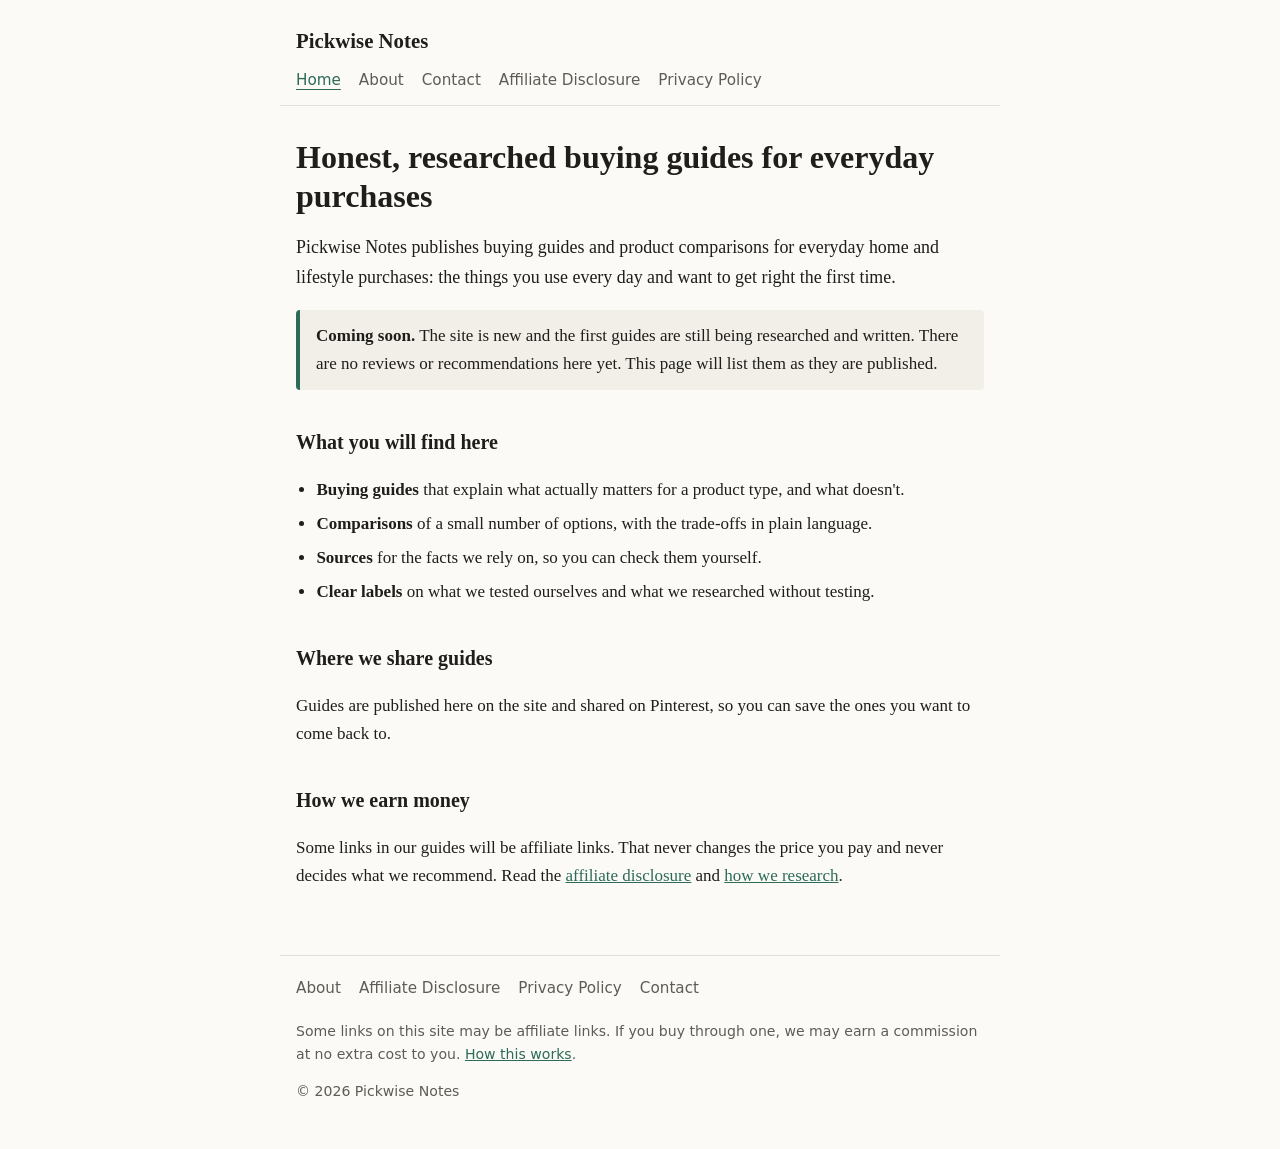
==== index.html @ c0d1dd4f "Placeholder site: home, about, contact, disclosure, privacy Co-Authored-By: Claude Opus 5.5 <noreply" ====
<!doctype html>
<html lang="en">
<head>
<meta charset="utf-8">
<meta name="viewport" content="width=device-width, initial-scale=1">
<title>Pickwise Notes: honest buying guides for everyday purchases</title>
<meta name="description" content="Honest, researched buying guides and comparisons for everyday home and lifestyle purchases.">
<link rel="stylesheet" href="style.css">
</head>
<body>
<header class="site-header">
  <a class="brand" href="index.html">Pickwise Notes</a>
  <nav aria-label="Main">
    <a href="index.html" aria-current="page">Home</a>
    <a href="about.html">About</a>
    <a href="contact.html">Contact</a>
    <a href="disclosure.html">Affiliate Disclosure</a>
    <a href="privacy.html">Privacy Policy</a>
  </nav>
</header>
<main>
<section class="hero">
  <h1>Honest, researched buying guides for everyday purchases</h1>
  <p class="lead">Pickwise Notes publishes buying guides and product comparisons for everyday home and
  lifestyle purchases: the things you use every day and want to get right the first time.</p>
</section>
<p class="notice"><strong>Coming soon.</strong> The site is new and the first guides are still being
researched and written. There are no reviews or recommendations here yet. This page will list them as
they are published.</p>
<h2>What you will find here</h2>
<ul>
  <li><strong>Buying guides</strong> that explain what actually matters for a product type, and what doesn't.</li>
  <li><strong>Comparisons</strong> of a small number of options, with the trade-offs in plain language.</li>
  <li><strong>Sources</strong> for the facts we rely on, so you can check them yourself.</li>
  <li><strong>Clear labels</strong> on what we tested ourselves and what we researched without testing.</li>
</ul>
<h2>Where we share guides</h2>
<p>Guides are published here on the site and shared on Pinterest, so you can save the ones you want
to come back to.</p>
<h2>How we earn money</h2>
<p>Some links in our guides will be affiliate links. That never changes the price you pay and never
decides what we recommend. Read the <a href="disclosure.html">affiliate disclosure</a> and
<a href="about.html">how we research</a>.</p>
</main>
<footer class="site-footer">
  <nav aria-label="Footer">
    <a href="about.html">About</a>
    <a href="disclosure.html">Affiliate Disclosure</a>
    <a href="privacy.html">Privacy Policy</a>
    <a href="contact.html">Contact</a>
  </nav>
  <p>Some links on this site may be affiliate links. If you buy through one, we may earn a commission
  at no extra cost to you. <a href="disclosure.html">How this works</a>.</p>
  <p>&copy; 2026 Pickwise Notes</p>
</footer>
</body>
</html>
---- style.css ----
:root {
  --bg: #fbfaf7;
  --surface: #f1efe8;
  --text: #1f1e1b;
  --muted: #5f5c55;
  --accent: #2d6a58;
  --line: #e2dfd6;
}
@media (prefers-color-scheme: dark) {
  :root { --bg: #161715; --surface: #20211e; --text: #ecebe6; --muted: #aaa79f; --accent: #82c4b0; --line: #2f302c; }
}
* { box-sizing: border-box; }
html { -webkit-text-size-adjust: 100%; }
body {
  margin: 0; background: var(--bg); color: var(--text);
  font: 17px/1.65 Georgia, "Times New Roman", serif;
}
.site-header, main, .site-footer { max-width: 720px; margin: 0 auto; padding-left: 16px; padding-right: 16px; }
.site-header { padding-top: 24px; padding-bottom: 8px; border-bottom: 1px solid var(--line); }
.brand { display: inline-block; margin-bottom: 6px; font-weight: bold; font-size: 1.3rem; color: var(--text); text-decoration: none; }
nav { display: flex; flex-wrap: wrap; gap: 4px 18px; font-family: system-ui, -apple-system, "Segoe UI", sans-serif; font-size: .95rem; }
nav a { color: var(--muted); text-decoration: none; padding: 4px 0; }
nav a:hover, nav a[aria-current="page"] { color: var(--accent); text-decoration: underline; text-underline-offset: 4px; }
main { padding-top: 16px; padding-bottom: 48px; }
h1 { font-size: 2rem; line-height: 1.2; margin: .5em 0 .5em; }
h2 { font-size: 1.25rem; margin-top: 1.8em; }
a { color: var(--accent); }
ul { padding-left: 1.2em; }
li { margin-bottom: .35em; }
.lead { font-size: 1.12rem; }
.notice { background: var(--surface); border-left: 4px solid var(--accent); padding: 12px 16px; border-radius: 4px; }
.meta { color: var(--muted); font-size: .9rem; font-family: system-ui, sans-serif; }
.email { font-size: 1.15rem; overflow-wrap: anywhere; }
.site-footer { border-top: 1px solid var(--line); padding-top: 16px; padding-bottom: 32px; color: var(--muted);
  font-family: system-ui, -apple-system, "Segoe UI", sans-serif; font-size: .88rem; }
.site-footer nav { margin-bottom: 8px; }
@media (max-width: 480px) { h1 { font-size: 1.6rem; } body { font-size: 16px; } }
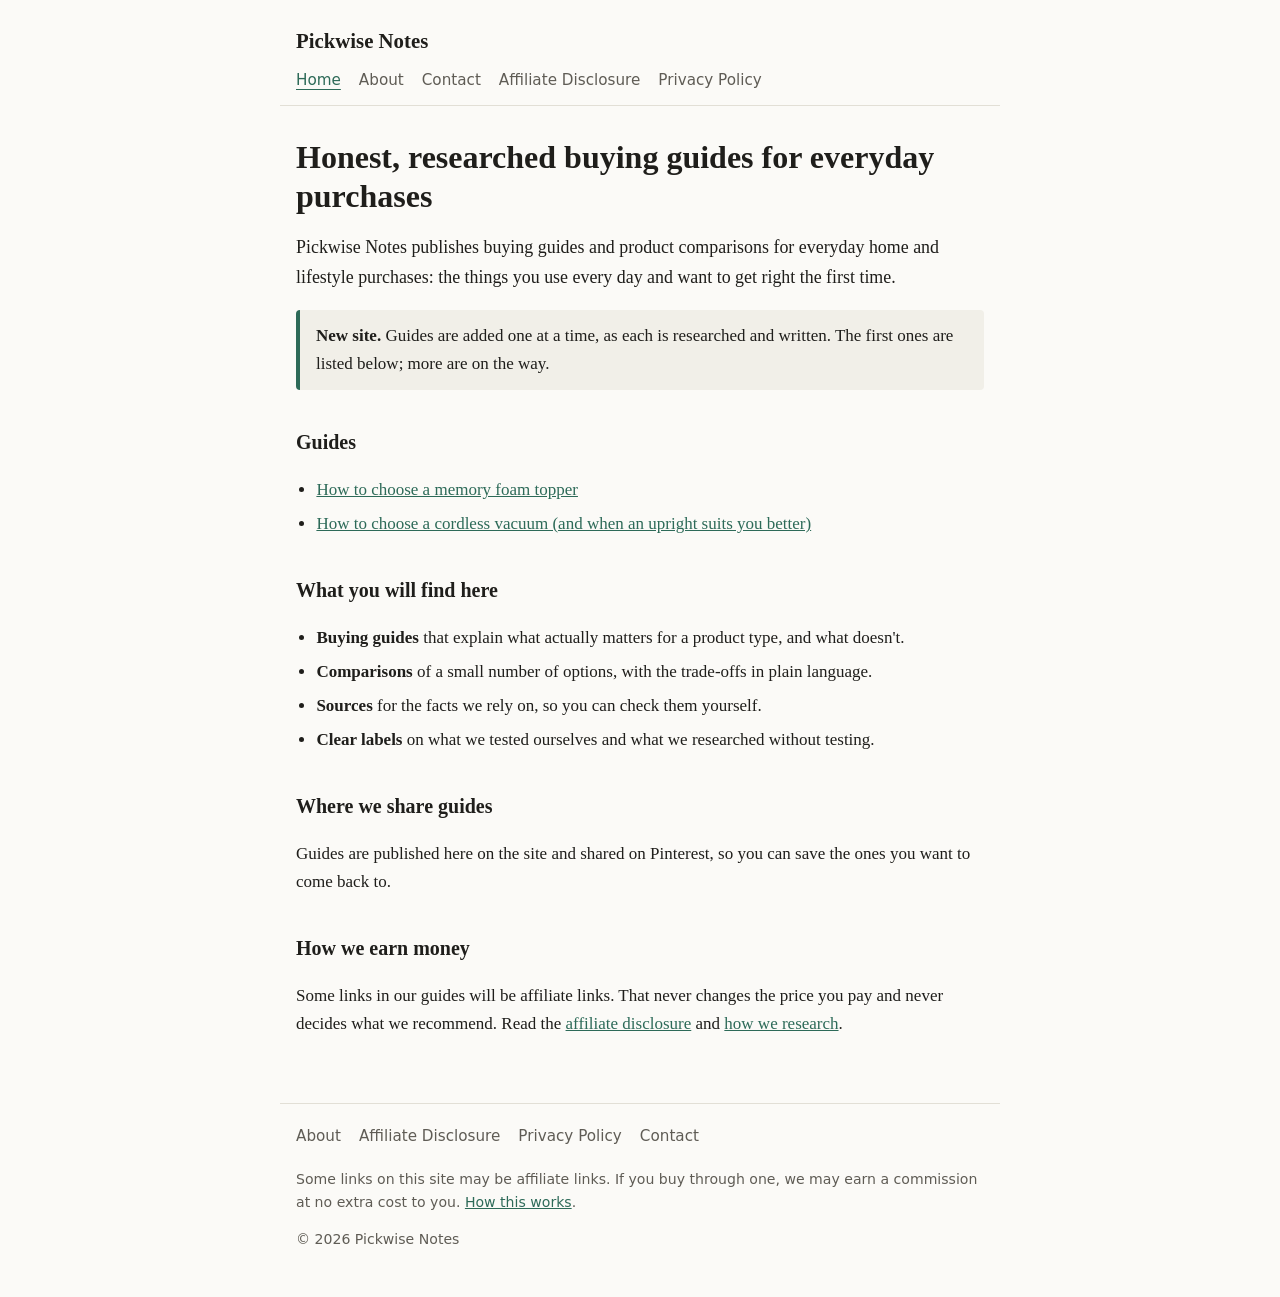
==== commit 367fcfd7: "Publish first two guides (no affiliate links): memory foam toppers, cordless vacuums Co-Authored-By:" ====
--- a/index.html
+++ b/index.html
@@ -5,7 +5,9 @@
 <meta name="viewport" content="width=device-width, initial-scale=1">
 <title>Pickwise Notes: honest buying guides for everyday purchases</title>
 <meta name="description" content="Honest, researched buying guides and comparisons for everyday home and lifestyle purchases.">
+<meta name="p:domain_verify" content="fe6a9e7fad22f0411eff3d90922be189"/>
 <link rel="stylesheet" href="style.css">
+<link rel="canonical" href="https://pickwisenotes.com/">
 </head>
 <body>
 <header class="site-header">
@@ -24,9 +26,15 @@
   <p class="lead">Pickwise Notes publishes buying guides and product comparisons for everyday home and
   lifestyle purchases: the things you use every day and want to get right the first time.</p>
 </section>
-<p class="notice"><strong>Coming soon.</strong> The site is new and the first guides are still being
-researched and written. There are no reviews or recommendations here yet. This page will list them as
-they are published.</p>
+<p class="notice"><strong>New site.</strong> Guides are added one at a time, as each is researched and
+written. The first ones are listed below; more are on the way.</p>
+<h2>Guides</h2>
+<ul class="guides">
+<!-- guides:start -->
+  <li><a href="how-to-choose-a-memory-foam-topper.html">How to choose a memory foam topper</a></li>
+  <li><a href="how-to-choose-a-cordless-vacuum-and-when-an-upright-suits-you-better.html">How to choose a cordless vacuum (and when an upright suits you better)</a></li>
+<!-- guides:end -->
+</ul>
 <h2>What you will find here</h2>
 <ul>
   <li><strong>Buying guides</strong> that explain what actually matters for a product type, and what doesn't.</li>
